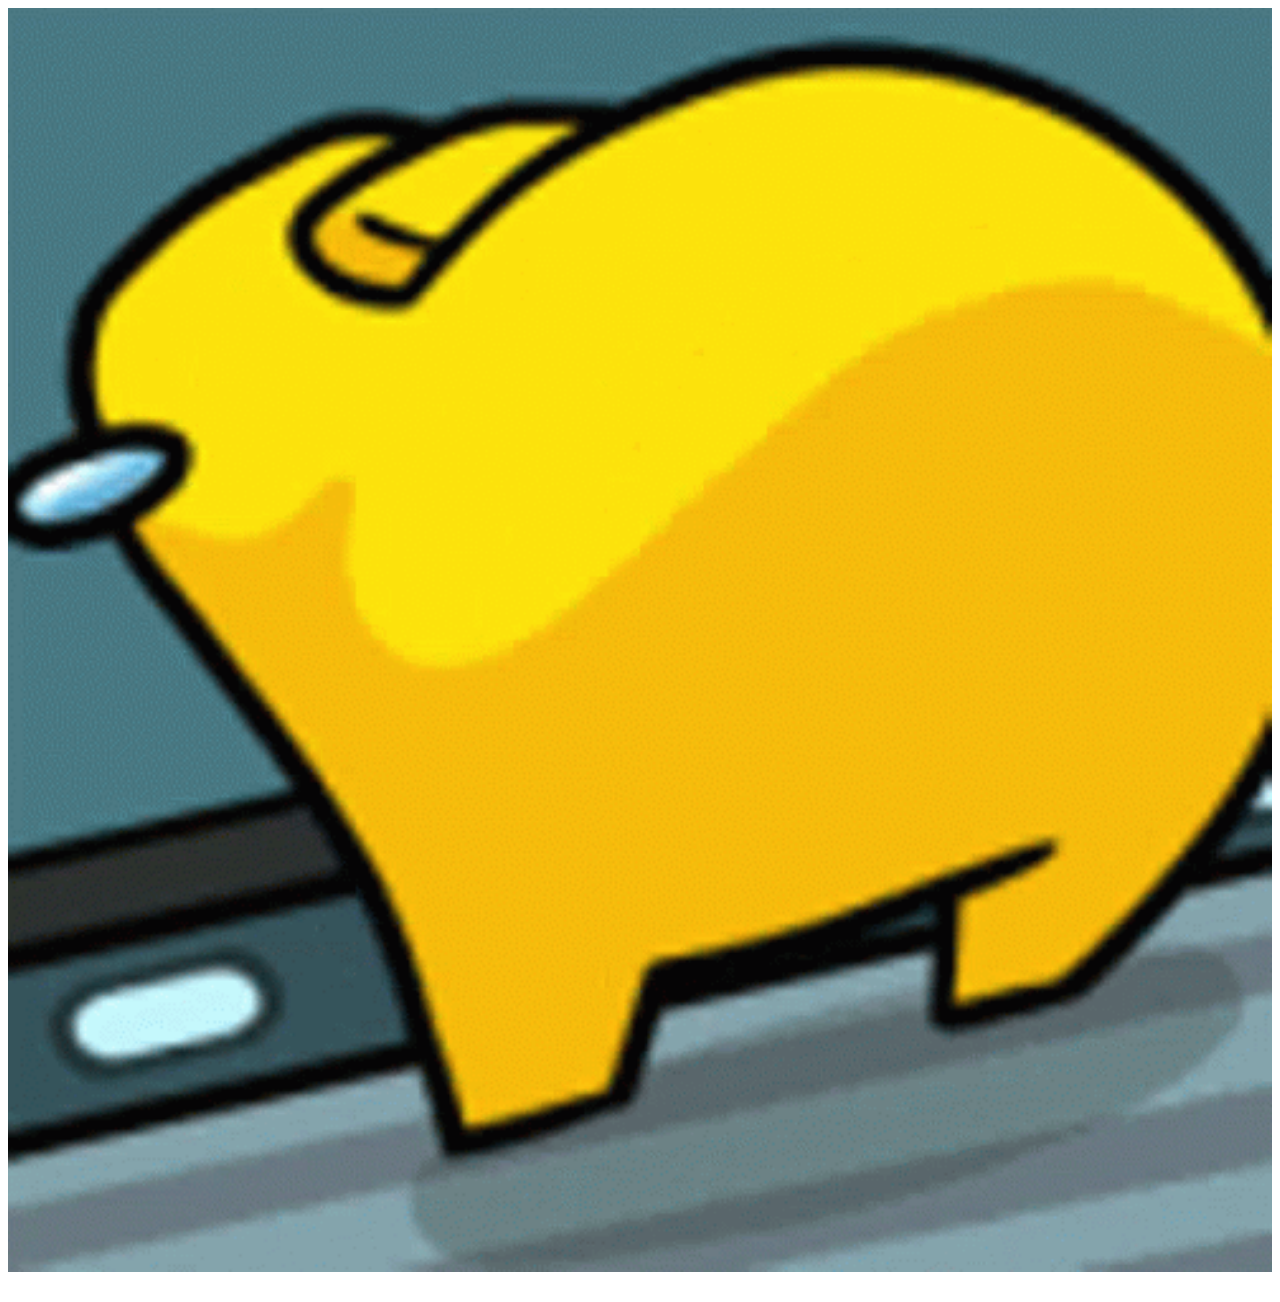
==== index.html @ 16f816fb "Update index.html" ====
<!DOCTYPE html>
<html lang="en">
  <head>
    <meta charset="UTF-8" />
    <meta name="viewport" content="width=device-width, initial-scale=1.0" />
    <title>Document</title>
  </head>
  <body>
    <img src="amogus.gif" width="100%" height="100%" />
    <br /><br />
    <audio autoplay>
      <source src="audio.ogg" type="audio/ogg" />
      <source src="audio.mp3" type="audio/mpeg" />
      Your browser does not support the audio element.
    </audio>
  </body>
</html>
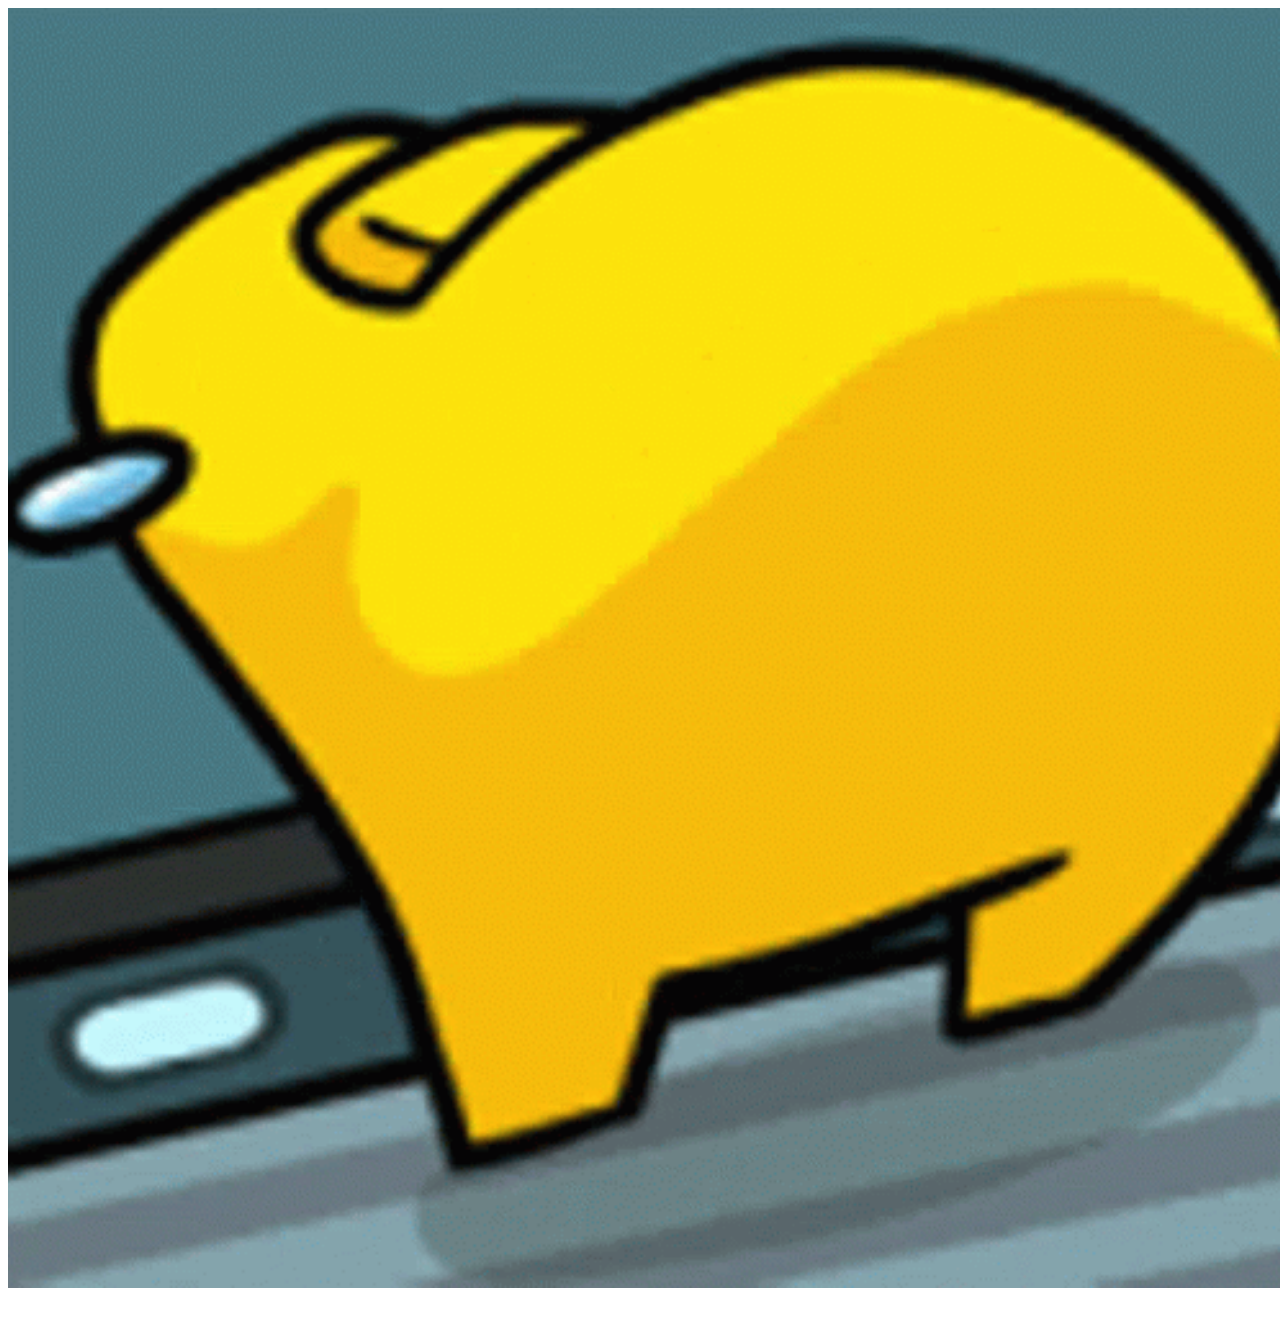
==== commit 1fa3b0aa: "Update index.html" ====
--- a/index.html
+++ b/index.html
@@ -2,10 +2,10 @@
 <html lang="en">
   <head>
     <meta charset="UTF-8" />
-    <meta name="viewport" content="width=device-width, initial-scale=1.0" />
+    <meta name="viewport" content="width=device-width, initial-scale=0.9" />
     <title>Document</title>
   </head>
-  <body>
+  <body style="width: 100%; height: 100%;">
     <img src="amogus.gif" width="100%" height="100%" />
     <br /><br />
     <audio autoplay>
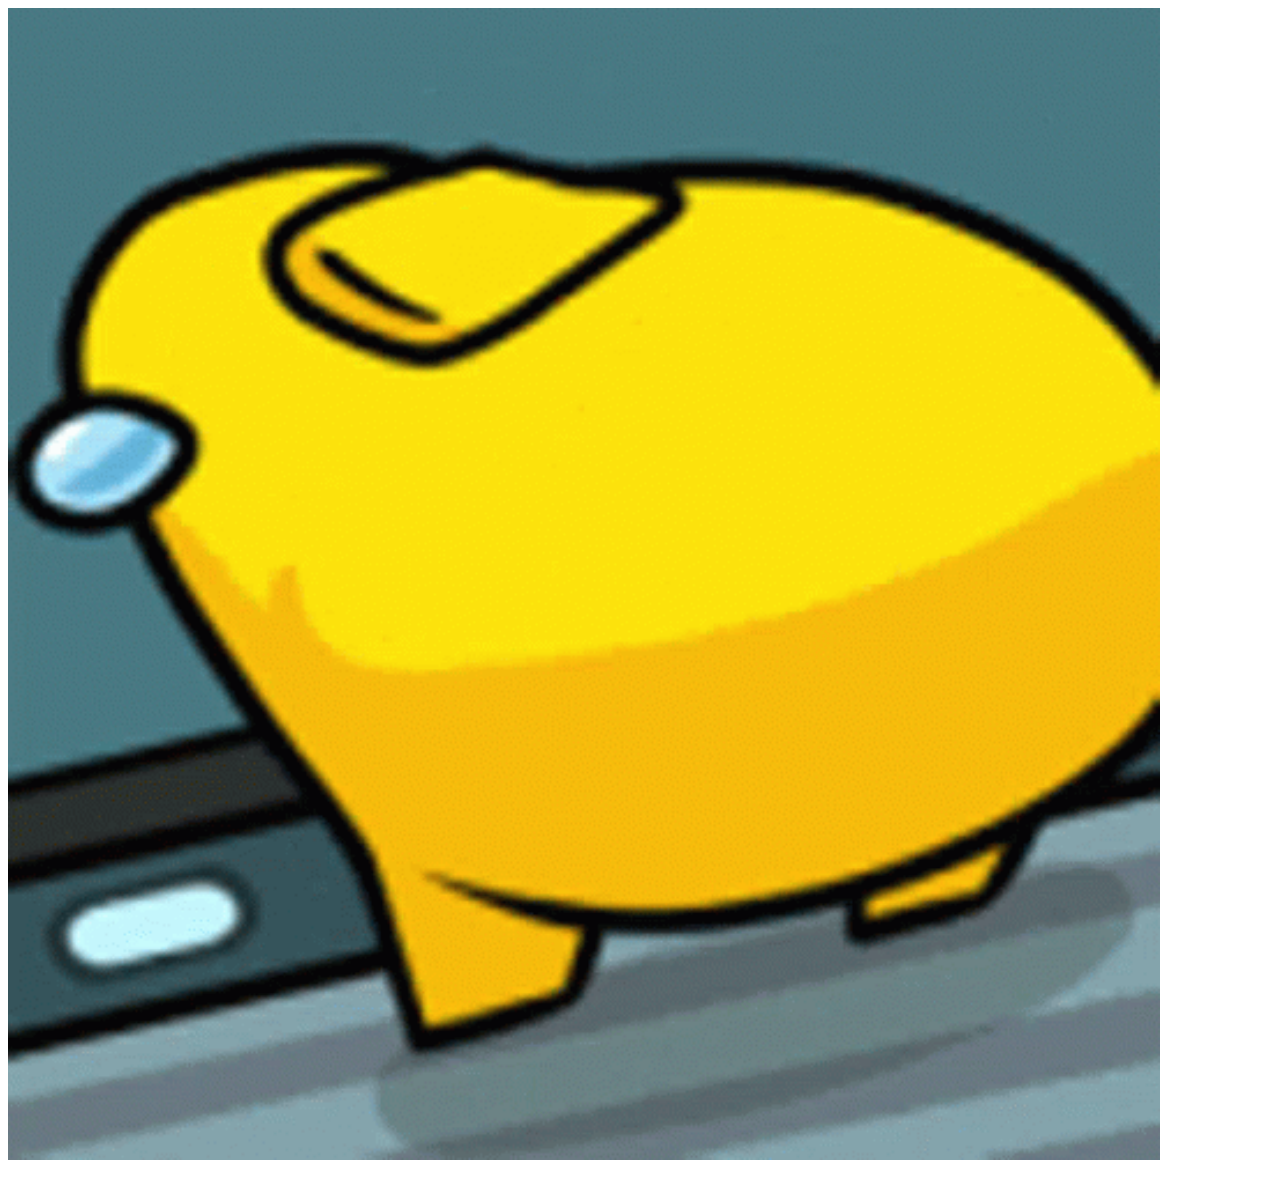
==== commit 2af0d506: "Update index.html" ====
--- a/index.html
+++ b/index.html
@@ -6,7 +6,7 @@
     <title>Document</title>
   </head>
   <body style="width: 100%; height: 100%;">
-    <img src="amogus.gif" width="100%" height="100%" />
+    <img src="amogus.gif" style="width:90%; height: 90%; top: 0; bottom: 0; left:0;right:0;" />
     <br /><br />
     <audio autoplay>
       <source src="audio.ogg" type="audio/ogg" />
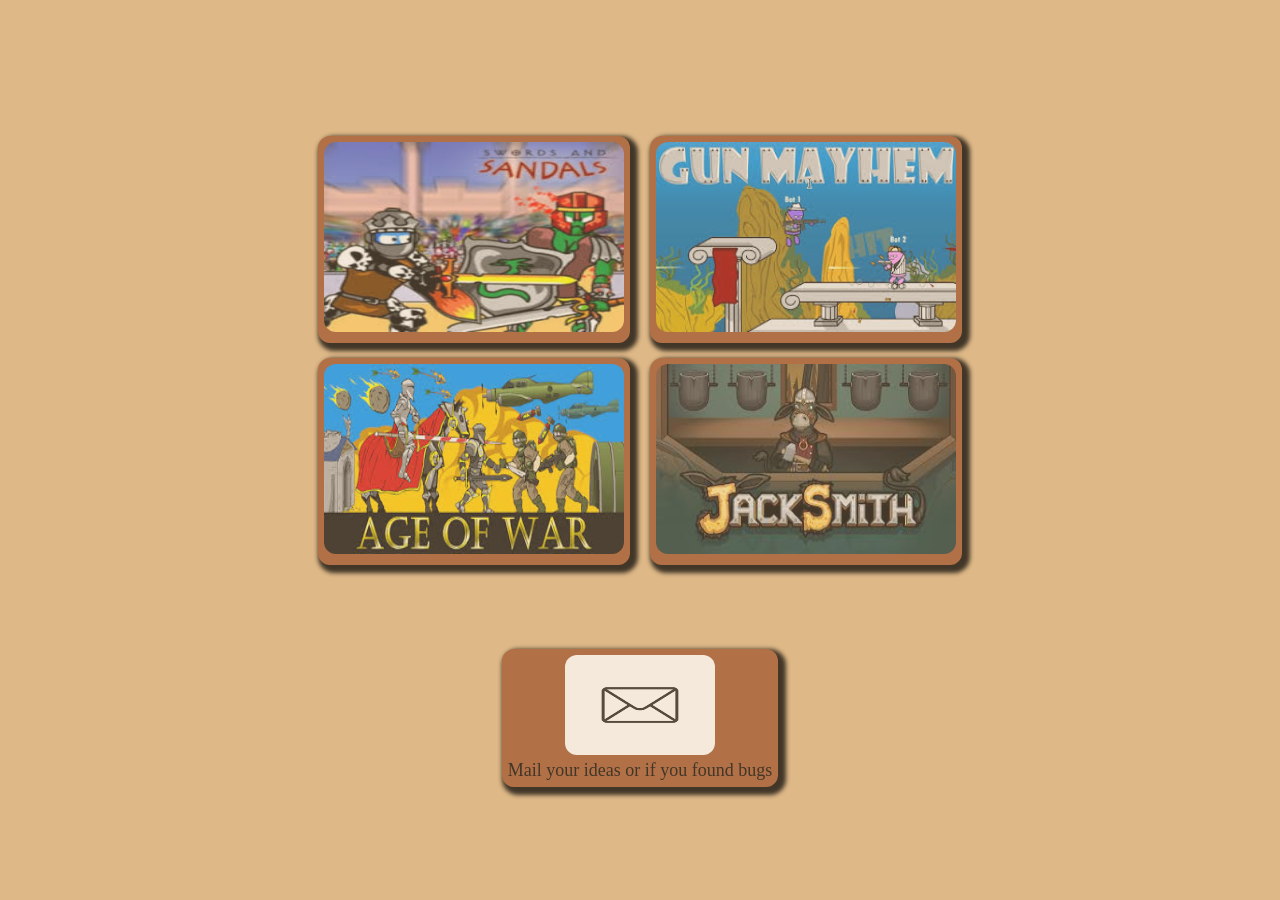
==== commit c4d39213: "initial launch" ====
--- a/index.html
+++ b/index.html
@@ -1,17 +1,42 @@
 <!DOCTYPE html>
 <html lang="en">
-  <head>
-    <meta charset="UTF-8" />
-    <meta name="viewport" content="width=device-width, initial-scale=0.9" />
-    <title>Document</title>
-  </head>
-  <body style="width: 100%; height: 100%;">
-    <img src="amogus.gif" style="width:90%; height: 90%; top: 0; bottom: 0; left:0;right:0;" />
-    <br /><br />
-    <audio autoplay>
-      <source src="audio.ogg" type="audio/ogg" />
-      <source src="audio.mp3" type="audio/mpeg" />
-      Your browser does not support the audio element.
-    </audio>
-  </body>
+    <head>
+        <meta charset="UTF-8" />
+        <meta name="viewport" content="width=device-width, initial-scale=1.0" />
+        <link rel="stylesheet" href="main.css" />
+        <title>Mdev's amazing website</title>
+    </head>
+    <body>
+        <div class="main">
+            <div>
+                <a href="games/sANDs.html"
+                    ><img src="images/sANDs.jpg" class="img"
+                /></a>
+            </div>
+            <div>
+                <a href="games/gun_mayhem.html"
+                    ><img src="images/gun_mayhem.jpg" class="img"
+                /></a>
+            </div>
+            <div>
+                <a href="games/aow.html"
+                    ><img src="images/aow.jpg" class="img"
+                /></a>
+            </div>
+            <div>
+                <a href="games/jacksmith.html"
+                    ><img src="images/jacksmith.jpg" class="img"
+                /></a>
+            </div>
+            <br />
+            <div style="margin-top: 10%">
+                <a href="mailto:mdev896@hotmail.com"
+                    ><img
+                        src="images/mail.png"
+                        class="img"
+                        style="height: 100px; width: 150px" /></a
+                ><br />Mail your ideas or if you found bugs
+            </div>
+        </div>
+    </body>
 </html>
--- a/main.css
+++ b/main.css
@@ -0,0 +1,44 @@
+body {
+    background-color: burlywood;
+    font-size: large;
+}
+
+.main {
+    position: absolute;
+    top: 0;
+    bottom: 0;
+    left: 0;
+    right: 0;
+    padding-left: 20%;
+    padding-right: 20%;
+    padding-top: 10%;
+    padding-bottom: 10%;
+    align-items: center;
+    text-align: center;
+}
+
+.main div {
+    display: inline-block;
+    margin-left: 1%;
+    margin-right: 1%;
+    margin-top: 1%;
+    margin-bottom: 1%;
+    border-width: 6px;
+    border-radius: 12px;
+    border-color: sienna;
+    border-style: solid;
+    background-color: sienna;
+    opacity: 70%;
+    transition: 0.4s;
+    box-shadow: 4px 4px 4px 4px;
+}
+
+.main div:hover {
+    opacity: 100%;
+}
+
+.img {
+    height: 190px;
+    width: 300px;
+    border-radius: 12px;
+}
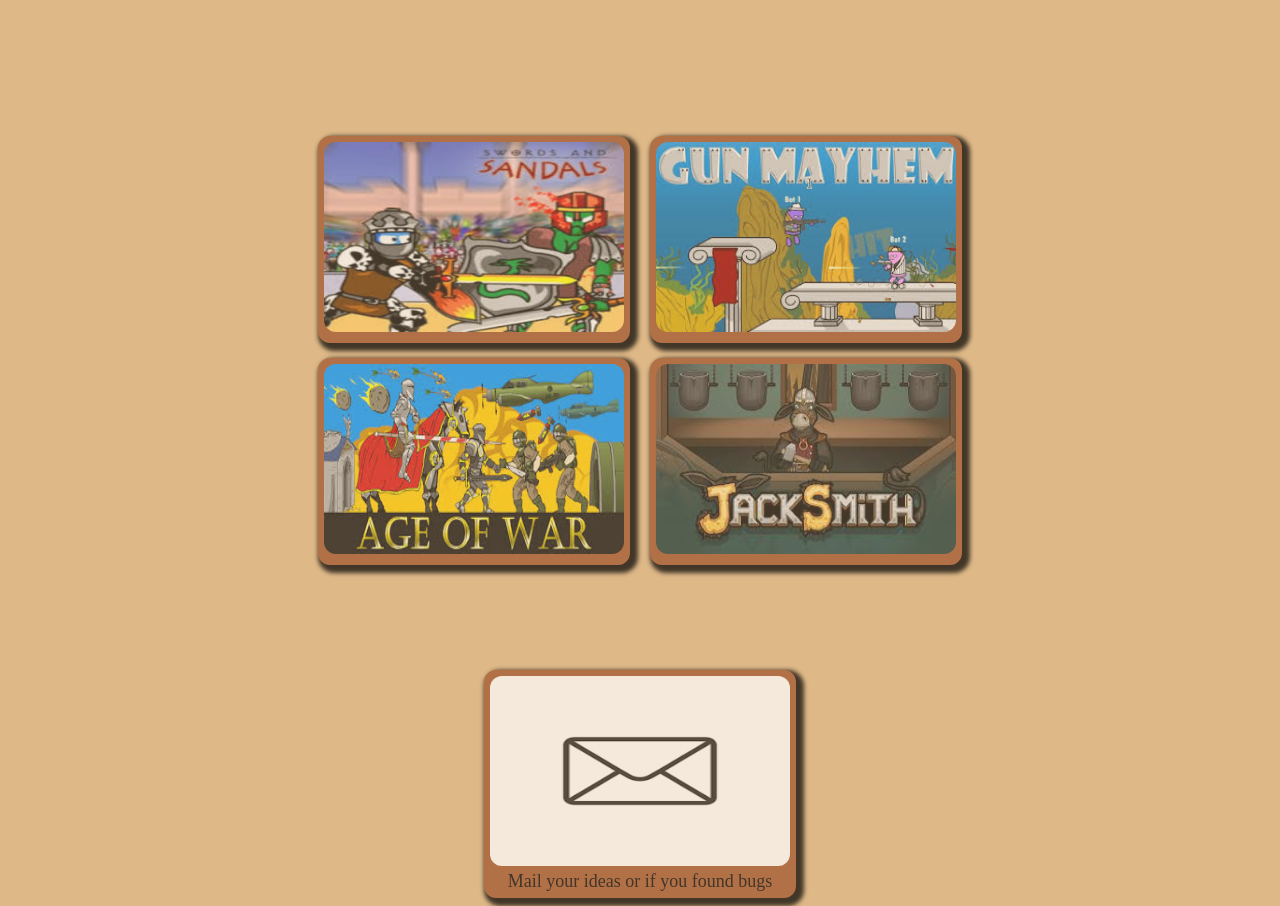
==== commit 19c9db92: "fuck" ====
--- a/index.html
+++ b/index.html
@@ -1,3 +1,4 @@
+<!-- -->
 <!DOCTYPE html>
 <html lang="en">
     <head>
@@ -7,7 +8,12 @@
         <title>Mdev's amazing website</title>
     </head>
     <body>
-        <div class="main">
+        <script src="main.js"></script>
+        <div
+            id="root"
+            style="position: absolute; top: 0; bottom: 0; left: 0; right: 0"
+        ></div>
+        <!--<div class="main">
             <div>
                 <a href="games/sANDs.html"
                     ><img src="images/sANDs.jpg" class="img"
@@ -37,6 +43,6 @@
                         style="height: 100px; width: 150px" /></a
                 ><br />Mail your ideas or if you found bugs
             </div>
-        </div>
+        </div>-->
     </body>
 </html>
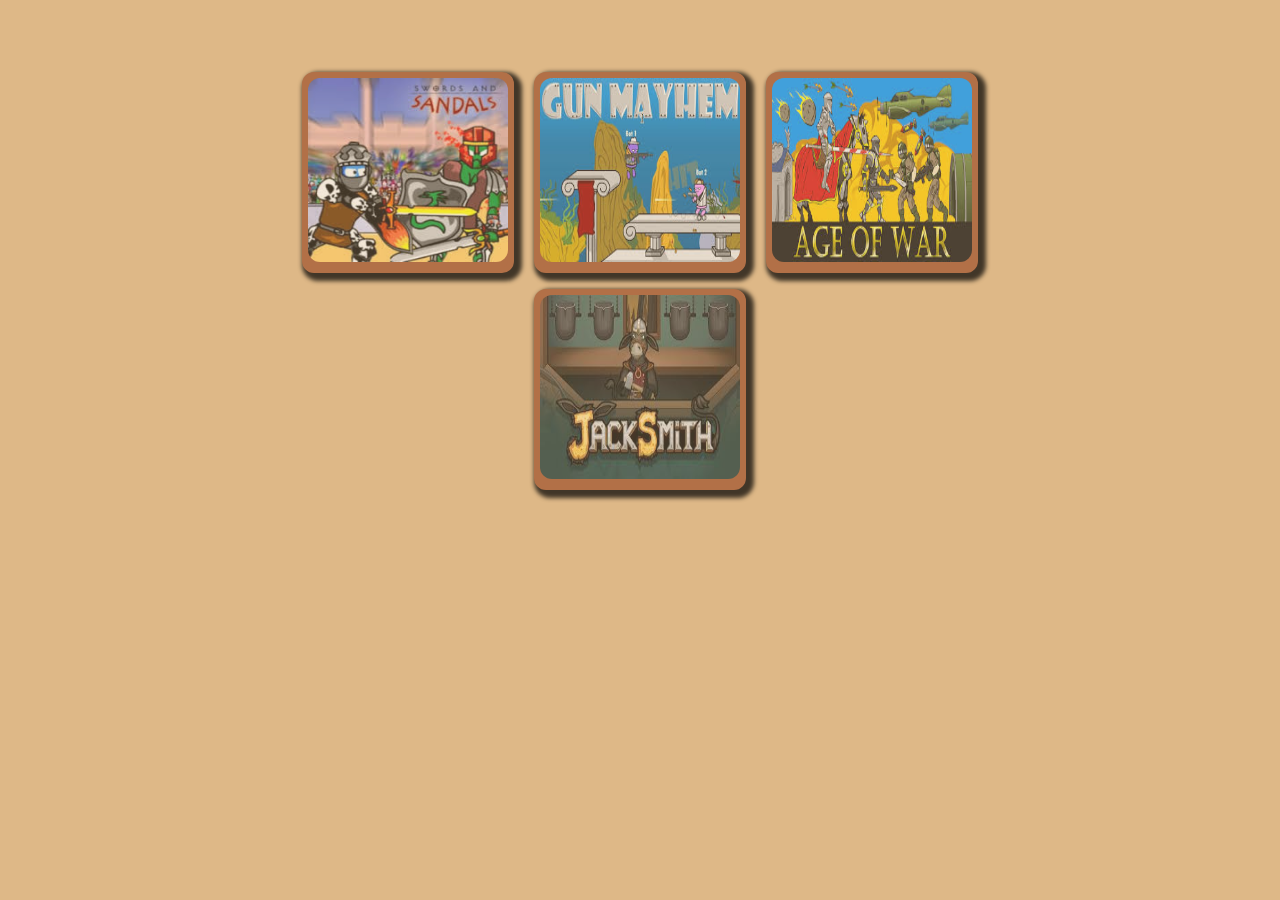
==== commit 35b40934: "had to delete git history but cant because not premium" ====
--- a/index.html
+++ b/index.html
@@ -1,48 +1,16 @@
-<!-- -->
-<!DOCTYPE html>
-<html lang="en">
-    <head>
-        <meta charset="UTF-8" />
-        <meta name="viewport" content="width=device-width, initial-scale=1.0" />
-        <link rel="stylesheet" href="main.css" />
-        <title>Mdev's amazing website</title>
-    </head>
-    <body>
-        <script src="main.js"></script>
-        <div
-            id="root"
-            style="position: absolute; top: 0; bottom: 0; left: 0; right: 0"
-        ></div>
-        <!--<div class="main">
-            <div>
-                <a href="games/sANDs.html"
-                    ><img src="images/sANDs.jpg" class="img"
-                /></a>
-            </div>
-            <div>
-                <a href="games/gun_mayhem.html"
-                    ><img src="images/gun_mayhem.jpg" class="img"
-                /></a>
-            </div>
-            <div>
-                <a href="games/aow.html"
-                    ><img src="images/aow.jpg" class="img"
-                /></a>
-            </div>
-            <div>
-                <a href="games/jacksmith.html"
-                    ><img src="images/jacksmith.jpg" class="img"
-                /></a>
-            </div>
-            <br />
-            <div style="margin-top: 10%">
-                <a href="mailto:mdev896@hotmail.com"
-                    ><img
-                        src="images/mail.png"
-                        class="img"
-                        style="height: 100px; width: 150px" /></a
-                ><br />Mail your ideas or if you found bugs
-            </div>
-        </div>-->
-    </body>
-</html>
+<!DOCTYPE html>
+<html lang="en">
+    <head>
+        <meta charset="UTF-8" />
+        <meta name="viewport" content="width=device-width, initial-scale=1.0" />
+        <link rel="stylesheet" href="main.css" />
+        <title>Mdev's amazing website</title>
+    </head>
+    <body>
+        <script src="main.js"></script>
+        <div
+            id="root"
+            style="position: absolute; top: 0; bottom: 0; left: 0; right: 0"
+        ></div>
+    </body>
+</html>
--- a/main.css
+++ b/main.css
@@ -1,44 +1,44 @@
-body {
-    background-color: burlywood;
-    font-size: large;
-}
-
-.main {
-    position: absolute;
-    top: 0;
-    bottom: 0;
-    left: 0;
-    right: 0;
-    padding-left: 20%;
-    padding-right: 20%;
-    padding-top: 10%;
-    padding-bottom: 10%;
-    align-items: center;
-    text-align: center;
-}
-
-.main div {
-    display: inline-block;
-    margin-left: 1%;
-    margin-right: 1%;
-    margin-top: 1%;
-    margin-bottom: 1%;
-    border-width: 6px;
-    border-radius: 12px;
-    border-color: sienna;
-    border-style: solid;
-    background-color: sienna;
-    opacity: 70%;
-    transition: 0.4s;
-    box-shadow: 4px 4px 4px 4px;
-}
-
-.main div:hover {
-    opacity: 100%;
-}
-
-.img {
-    height: 190px;
-    width: 300px;
-    border-radius: 12px;
-}
+body {
+    background-color: burlywood;
+    font-size: large;
+}
+
+.main {
+    position: absolute;
+    top: 0;
+    bottom: 0;
+    left: 0;
+    right: 0;
+    padding-left: 20%;
+    padding-right: 20%;
+    padding-top: 5%;
+    padding-bottom: 10%;
+    align-items: center;
+    text-align: center;
+}
+
+.main div {
+    display: inline-block;
+    margin-left: 1%;
+    margin-right: 1%;
+    margin-top: 1%;
+    margin-bottom: 1%;
+    border-width: 6px;
+    border-radius: 12px;
+    border-color: sienna;
+    border-style: solid;
+    background-color: sienna;
+    opacity: 70%;
+    transition: 0.4s;
+    box-shadow: 4px 4px 4px 4px;
+}
+
+.main div:hover {
+    opacity: 100%;
+}
+
+.img {
+    height: 20.5vh;
+    width: 15.625vw;
+    border-radius: 12px;
+}
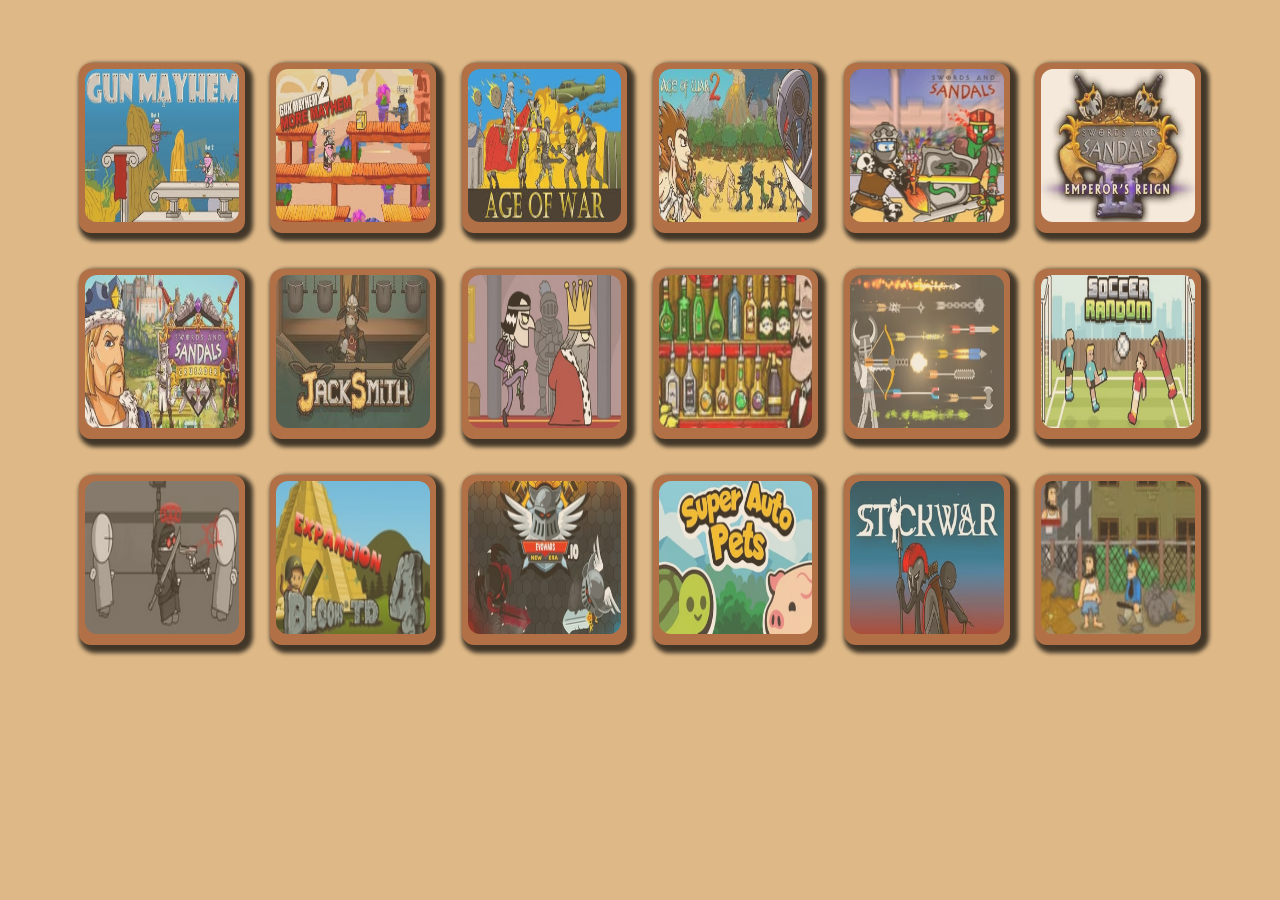
==== commit 1aa6ff97: "optimised sub-optimal code" ====
--- a/index.html
+++ b/index.html
@@ -4,13 +4,8 @@
         <meta charset="UTF-8" />
         <meta name="viewport" content="width=device-width, initial-scale=1.0" />
         <link rel="stylesheet" href="main.css" />
+        <script src="main.js"></script>
         <title>Mdev's amazing website</title>
     </head>
-    <body>
-        <script src="main.js"></script>
-        <div
-            id="root"
-            style="position: absolute; top: 0; bottom: 0; left: 0; right: 0"
-        ></div>
-    </body>
+    <body id="html_body"></body>
 </html>
--- a/main.css
+++ b/main.css
@@ -9,20 +9,20 @@
     bottom: 0;
     left: 0;
     right: 0;
-    padding-left: 20%;
-    padding-right: 20%;
-    padding-top: 5%;
-    padding-bottom: 10%;
+    padding-left: 5vw;
+    padding-right: 5vw;
+    padding-top: 5vh;
+    padding-bottom: 5vh;
     align-items: center;
     text-align: center;
 }
 
 .main div {
     display: inline-block;
-    margin-left: 1%;
-    margin-right: 1%;
-    margin-top: 1%;
-    margin-bottom: 1%;
+    margin-left: 1vw;
+    margin-right: 1vw;
+    margin-top: 2vh;
+    margin-bottom: 2vh;
     border-width: 6px;
     border-radius: 12px;
     border-color: sienna;
@@ -37,8 +37,16 @@
     opacity: 100%;
 }
 
-.img {
-    height: 20.5vh;
-    width: 15.625vw;
+.main img {
+    height: 17vh;
+    width: 12vw;
     border-radius: 12px;
 }
+
+iframe {
+    width: 100%;
+    height: 100%;
+    position: absolute;
+    top: 0;
+    left: 0;
+}
